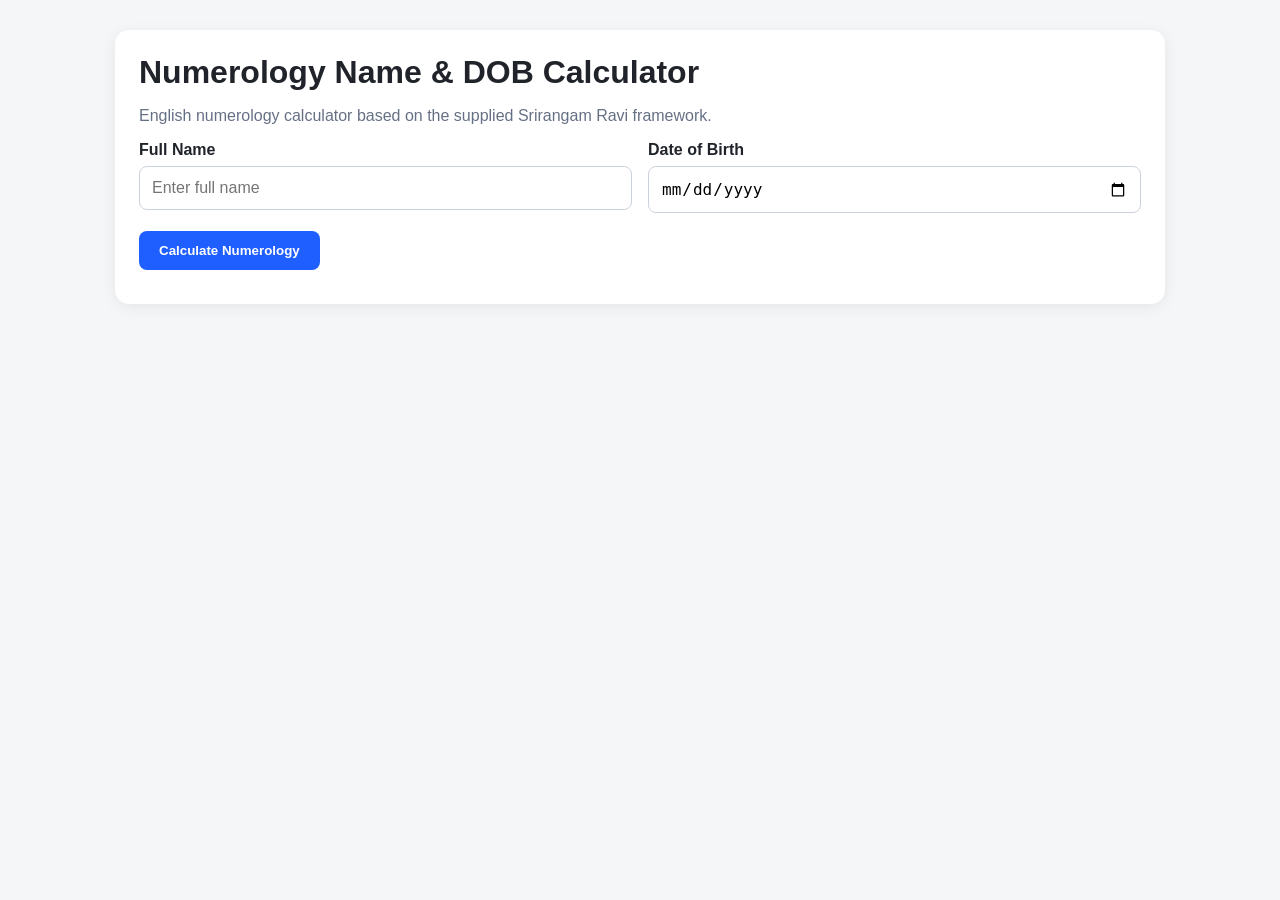
==== index.html @ 092dd21a "Add English numerology HTML calculator" ====
<!DOCTYPE html>
<html lang="en">
<head>
<meta charset="UTF-8"><meta name="viewport" content="width=device-width,initial-scale=1">
<title>Numerology Name & DOB Calculator</title>
<style>
body{font-family:Arial,sans-serif;background:#f4f6f8;margin:0;color:#20242a}.wrap{max-width:1050px;margin:30px auto;padding:0 18px}.card{background:white;border-radius:14px;padding:24px;margin-bottom:18px;box-shadow:0 3px 15px #00000012}h1{margin:0 0 8px}.sub{color:#667085}.grid{display:grid;grid-template-columns:1fr 1fr;gap:16px}@media(max-width:700px){.grid{grid-template-columns:1fr}}label{font-weight:600;display:block;margin-bottom:7px}input{width:100%;box-sizing:border-box;padding:12px;border:1px solid #ccd2da;border-radius:8px;font-size:16px}button{margin-top:18px;padding:12px 20px;border:0;border-radius:8px;background:#1f5eff;color:#fff;font-weight:700;cursor:pointer}.results{display:grid;grid-template-columns:repeat(3,1fr);gap:12px}@media(max-width:700px){.results{grid-template-columns:1fr}}.metric{background:#f7f9fc;border-radius:10px;padding:16px}.metric b{font-size:28px;display:block;margin-top:5px}.planet{font-size:20px;font-weight:700}.quality{line-height:1.5}.status{font-weight:700}.favorable{color:#16803c}.challenging{color:#b42318}.note{font-size:13px;color:#667085;line-height:1.5}table{width:100%;border-collapse:collapse}th,td{padding:9px;border-bottom:1px solid #e5e7eb;text-align:left}th{background:#f7f9fc}.hidden{display:none}.error{color:#b42318;margin-top:10px}
</style></head>
<body><div class="wrap">
<div class="card"><h1>Numerology Name & DOB Calculator</h1><p class="sub">English numerology calculator based on the supplied Srirangam Ravi framework.</p><div class="grid"><div><label>Full Name</label><input id="name" placeholder="Enter full name"></div><div><label>Date of Birth</label><input id="dob" type="date"></div></div><button onclick="calculate()">Calculate Numerology</button><div id="error" class="error"></div></div>
<div id="output" class="hidden">
<div class="card"><h2>Core Results</h2><div class="results"><div class="metric">Birth Number<b id="birth"></b></div><div class="metric">Destiny Number<b id="destiny"></b></div><div class="metric">Starting Initial<b id="initial"></b></div></div></div>
<div class="card"><h2>Number Interpretation</h2><div class="results"><div class="metric"><div class="planet" id="birthPlanet"></div><div class="quality" id="birthQuality"></div></div><div class="metric"><div class="planet" id="destinyPlanet"></div><div class="quality" id="destinyQuality"></div></div><div class="metric"><strong>Relationship</strong><p id="relationship"></p></div></div></div>
<div class="card"><h2>Compatibility</h2><p id="compatText"></p><table><thead><tr><th>Birth Number</th><th>Destiny Number</th><th>Framework Result</th></tr></thead><tbody><tr><td id="b2"></td><td id="d2"></td><td id="compat" class="status"></td></tr></tbody></table></div>
<div class="card"><h2>Name Numerology</h2><p id="nameDisplay"></p><p><strong>Starting initial:</strong> <span id="initial2"></span></p><p class="note">The supplied narration states that initials and name letters have numerical values, but it does not provide an alphabet-to-number conversion table. Therefore this version does not invent a Chaldean or Pythagorean mapping.</p></div>
<div class="card"><p class="note"><strong>Important:</strong> This calculator reproduces the supplied numerology framework for informational/entertainment use. Numerology is not scientifically validated and should not be treated as a reliable predictor of future events.</p></div>
</div></div>
<script>
const info={1:['Sun','Soul, identity, creation and leadership'],2:['Moon','Mind, emotions, sensitivity and changeability'],3:['Jupiter','Knowledge, education and wisdom'],4:['Rahu','Energy, activity and unconventional force'],5:['Mercury','Intelligence, communication, adaptability and wit'],6:['Venus','Love, beauty, creativity and attraction'],7:['Ketu','Spirituality, introspection, detachment and wisdom'],8:['Saturn','Service, discipline, patience and endurance'],9:['Mars','Action, courage, drive and combativeness']};
const favorable={1:[2,3,4,5],2:[1,3,7],3:[1,2,7,9],4:[1,5,6,8],5:[1,4,6,8,9],6:[4,5,7,8],7:[1,2,5,6,8],8:[1,4,5,6,7],9:[1,2,3,7]};
const challenging={1:[6,7,8,9],2:[4,5,6,8],3:[4,5,6,8],4:[2,3,7,9],5:[2,3,7],6:[1,9],7:[3,4,9],8:[2,3,9],9:[4,5,6,8]};
function reduce(n){while(n>9)n=String(n).split('').reduce((a,b)=>a+Number(b),0);return n}
function calculate(){const name=document.getElementById('name').value.trim(), ds=document.getElementById('dob').value, err=document.getElementById('error');err.textContent='';if(!name||!ds){err.textContent='Please enter your full name and date of birth.';return}const d=new Date(ds+'T00:00:00');const day=d.getDate(),month=d.getMonth()+1,year=d.getFullYear();const birth=reduce(day), yearSum=String(year).split('').reduce((a,b)=>a+Number(b),0), destiny=reduce(birth+month+yearSum), initial=name.charAt(0).toUpperCase();document.getElementById('birth').textContent=birth;document.getElementById('destiny').textContent=destiny;document.getElementById('initial').textContent=initial;document.getElementById('initial2').textContent=initial;document.getElementById('nameDisplay').textContent=name;document.getElementById('birthPlanet').textContent='Birth '+birth+' — '+info[birth][0];document.getElementById('birthQuality').textContent=info[birth][1];document.getElementById('destinyPlanet').textContent='Destiny '+destiny+' — '+info[destiny][0];document.getElementById('destinyQuality').textContent=info[destiny][1];document.getElementById('b2').textContent=birth;document.getElementById('d2').textContent=destiny;let rel='Birth and Destiny numbers are the same: the framework describes this as greater harmony/unity.';if(birth!==destiny)rel='Birth and Destiny numbers differ: the framework describes this as a possible divergence or distraction.';document.getElementById('relationship').textContent=rel;let c='Not specified';if(favorable[birth]?.includes(destiny))c='Favorable';if(challenging[birth]?.includes(destiny))c='Challenging';if(birth===destiny)c='Same number';const el=document.getElementById('compat');el.textContent=c;el.className='status '+(c==='Favorable'?'favorable':c==='Challenging'?'challenging':'');document.getElementById('compatText').textContent='Compatibility is interpreted directionally using the relationships described in the supplied narration.';document.getElementById('output').classList.remove('hidden')}
</script></body></html>
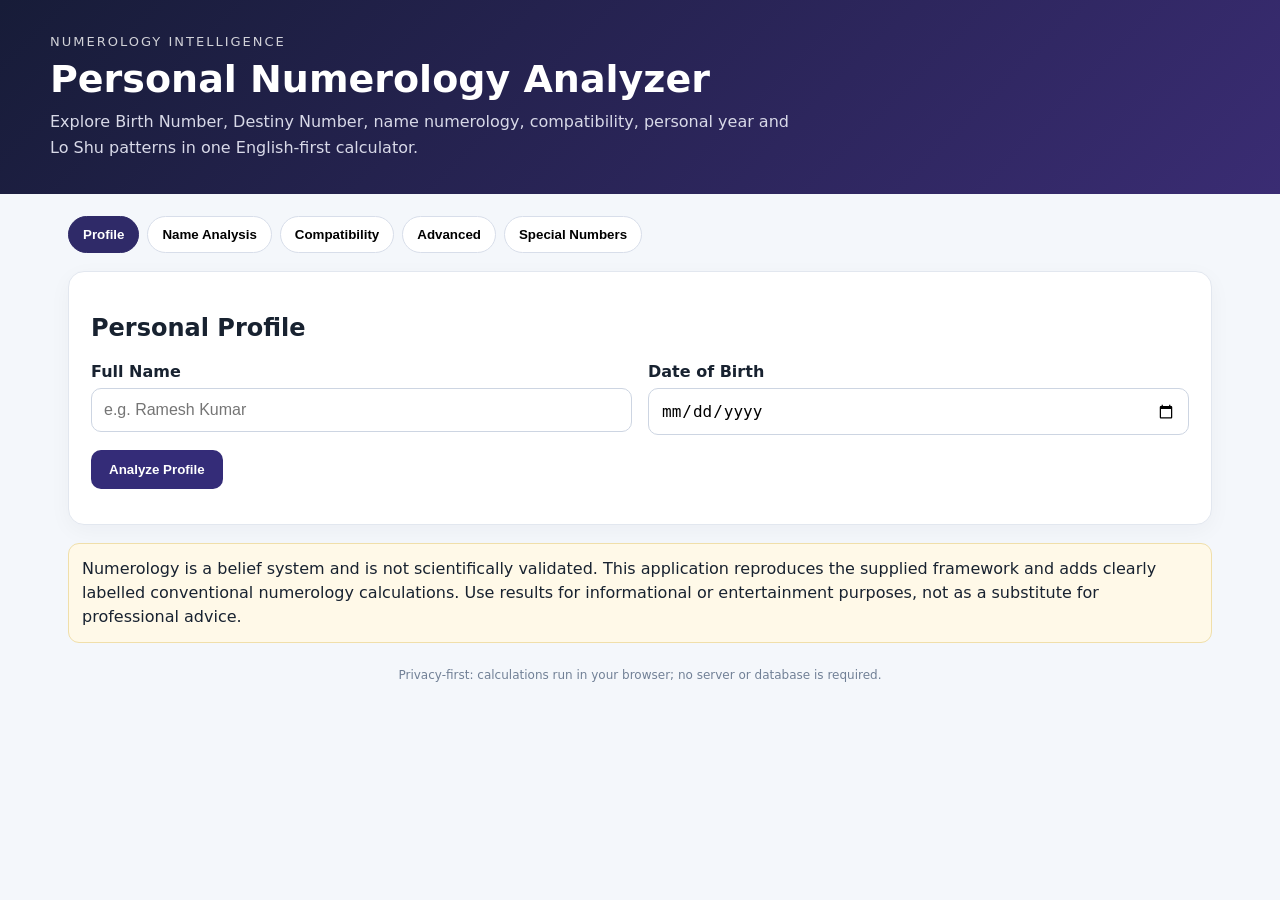
==== commit 729c2f8d: "Upgrade main numerology web app" ====
--- a/index.html
+++ b/index.html
@@ -1,24 +1 @@
-<!DOCTYPE html>
-<html lang="en">
-<head>
-<meta charset="UTF-8"><meta name="viewport" content="width=device-width,initial-scale=1">
-<title>Numerology Name & DOB Calculator</title>
-<style>
-body{font-family:Arial,sans-serif;background:#f4f6f8;margin:0;color:#20242a}.wrap{max-width:1050px;margin:30px auto;padding:0 18px}.card{background:white;border-radius:14px;padding:24px;margin-bottom:18px;box-shadow:0 3px 15px #00000012}h1{margin:0 0 8px}.sub{color:#667085}.grid{display:grid;grid-template-columns:1fr 1fr;gap:16px}@media(max-width:700px){.grid{grid-template-columns:1fr}}label{font-weight:600;display:block;margin-bottom:7px}input{width:100%;box-sizing:border-box;padding:12px;border:1px solid #ccd2da;border-radius:8px;font-size:16px}button{margin-top:18px;padding:12px 20px;border:0;border-radius:8px;background:#1f5eff;color:#fff;font-weight:700;cursor:pointer}.results{display:grid;grid-template-columns:repeat(3,1fr);gap:12px}@media(max-width:700px){.results{grid-template-columns:1fr}}.metric{background:#f7f9fc;border-radius:10px;padding:16px}.metric b{font-size:28px;display:block;margin-top:5px}.planet{font-size:20px;font-weight:700}.quality{line-height:1.5}.status{font-weight:700}.favorable{color:#16803c}.challenging{color:#b42318}.note{font-size:13px;color:#667085;line-height:1.5}table{width:100%;border-collapse:collapse}th,td{padding:9px;border-bottom:1px solid #e5e7eb;text-align:left}th{background:#f7f9fc}.hidden{display:none}.error{color:#b42318;margin-top:10px}
-</style></head>
-<body><div class="wrap">
-<div class="card"><h1>Numerology Name & DOB Calculator</h1><p class="sub">English numerology calculator based on the supplied Srirangam Ravi framework.</p><div class="grid"><div><label>Full Name</label><input id="name" placeholder="Enter full name"></div><div><label>Date of Birth</label><input id="dob" type="date"></div></div><button onclick="calculate()">Calculate Numerology</button><div id="error" class="error"></div></div>
-<div id="output" class="hidden">
-<div class="card"><h2>Core Results</h2><div class="results"><div class="metric">Birth Number<b id="birth"></b></div><div class="metric">Destiny Number<b id="destiny"></b></div><div class="metric">Starting Initial<b id="initial"></b></div></div></div>
-<div class="card"><h2>Number Interpretation</h2><div class="results"><div class="metric"><div class="planet" id="birthPlanet"></div><div class="quality" id="birthQuality"></div></div><div class="metric"><div class="planet" id="destinyPlanet"></div><div class="quality" id="destinyQuality"></div></div><div class="metric"><strong>Relationship</strong><p id="relationship"></p></div></div></div>
-<div class="card"><h2>Compatibility</h2><p id="compatText"></p><table><thead><tr><th>Birth Number</th><th>Destiny Number</th><th>Framework Result</th></tr></thead><tbody><tr><td id="b2"></td><td id="d2"></td><td id="compat" class="status"></td></tr></tbody></table></div>
-<div class="card"><h2>Name Numerology</h2><p id="nameDisplay"></p><p><strong>Starting initial:</strong> <span id="initial2"></span></p><p class="note">The supplied narration states that initials and name letters have numerical values, but it does not provide an alphabet-to-number conversion table. Therefore this version does not invent a Chaldean or Pythagorean mapping.</p></div>
-<div class="card"><p class="note"><strong>Important:</strong> This calculator reproduces the supplied numerology framework for informational/entertainment use. Numerology is not scientifically validated and should not be treated as a reliable predictor of future events.</p></div>
-</div></div>
-<script>
-const info={1:['Sun','Soul, identity, creation and leadership'],2:['Moon','Mind, emotions, sensitivity and changeability'],3:['Jupiter','Knowledge, education and wisdom'],4:['Rahu','Energy, activity and unconventional force'],5:['Mercury','Intelligence, communication, adaptability and wit'],6:['Venus','Love, beauty, creativity and attraction'],7:['Ketu','Spirituality, introspection, detachment and wisdom'],8:['Saturn','Service, discipline, patience and endurance'],9:['Mars','Action, courage, drive and combativeness']};
-const favorable={1:[2,3,4,5],2:[1,3,7],3:[1,2,7,9],4:[1,5,6,8],5:[1,4,6,8,9],6:[4,5,7,8],7:[1,2,5,6,8],8:[1,4,5,6,7],9:[1,2,3,7]};
-const challenging={1:[6,7,8,9],2:[4,5,6,8],3:[4,5,6,8],4:[2,3,7,9],5:[2,3,7],6:[1,9],7:[3,4,9],8:[2,3,9],9:[4,5,6,8]};
-function reduce(n){while(n>9)n=String(n).split('').reduce((a,b)=>a+Number(b),0);return n}
-function calculate(){const name=document.getElementById('name').value.trim(), ds=document.getElementById('dob').value, err=document.getElementById('error');err.textContent='';if(!name||!ds){err.textContent='Please enter your full name and date of birth.';return}const d=new Date(ds+'T00:00:00');const day=d.getDate(),month=d.getMonth()+1,year=d.getFullYear();const birth=reduce(day), yearSum=String(year).split('').reduce((a,b)=>a+Number(b),0), destiny=reduce(birth+month+yearSum), initial=name.charAt(0).toUpperCase();document.getElementById('birth').textContent=birth;document.getElementById('destiny').textContent=destiny;document.getElementById('initial').textContent=initial;document.getElementById('initial2').textContent=initial;document.getElementById('nameDisplay').textContent=name;document.getElementById('birthPlanet').textContent='Birth '+birth+' — '+info[birth][0];document.getElementById('birthQuality').textContent=info[birth][1];document.getElementById('destinyPlanet').textContent='Destiny '+destiny+' — '+info[destiny][0];document.getElementById('destinyQuality').textContent=info[destiny][1];document.getElementById('b2').textContent=birth;document.getElementById('d2').textContent=destiny;let rel='Birth and Destiny numbers are the same: the framework describes this as greater harmony/unity.';if(birth!==destiny)rel='Birth and Destiny numbers differ: the framework describes this as a possible divergence or distraction.';document.getElementById('relationship').textContent=rel;let c='Not specified';if(favorable[birth]?.includes(destiny))c='Favorable';if(challenging[birth]?.includes(destiny))c='Challenging';if(birth===destiny)c='Same number';const el=document.getElementById('compat');el.textContent=c;el.className='status '+(c==='Favorable'?'favorable':c==='Challenging'?'challenging':'');document.getElementById('compatText').textContent='Compatibility is interpreted directionally using the relationships described in the supplied narration.';document.getElementById('output').classList.remove('hidden')}
-</script></body></html>
+<!doctype html><html lang="en"><head><meta charset="utf-8"><meta name="viewport" content="width=device-width,initial-scale=1"><meta name="description" content="Numerology profile, name analysis, compatibility and Lo Shu calculator"><title>Numerology Intelligence</title><link rel="stylesheet" href="styles.css"></head><body><header><div class="inner"><div class="brand">Numerology Intelligence</div><div class="hero"><div><h1>Personal Numerology Analyzer</h1><p>Explore Birth Number, Destiny Number, name numerology, compatibility, personal year and Lo Shu patterns in one English-first calculator.</p></div></div></div></header><main class="wrap"><nav class="tabs"><button class="tab active" data-tab="profile">Profile</button><button class="tab" data-tab="name">Name Analysis</button><button class="tab" data-tab="compat">Compatibility</button><button class="tab" data-tab="advanced">Advanced</button><button class="tab" data-tab="special">Special Numbers</button></nav><section id="profile" class="panel active"><div class="card"><h2>Personal Profile</h2><div class="grid"><div><label>Full Name</label><input id="name" placeholder="e.g. Ramesh Kumar"></div><div><label>Date of Birth</label><input id="dob" type="date"></div></div><button class="primary" id="calculate">Analyze Profile</button><p id="err" class="small"></p></div><div id="profileOut" class="hidden"><div class="card"><div class="grid3" id="core"></div></div><div class="card"><div class="resultTitle"><h2>Core Interpretation</h2><span class="pill" id="initial"></span></div><div class="grid3"><div class="metric"><b id="birthPlanet"></b><p id="birthMeaning"></p></div><div class="metric"><b id="destPlanet"></b><p id="destMeaning"></p></div><div class="metric"><b>Name Alignment</b><p id="alignment"></p></div></div></div><div class="card"><h2>Calculation Working</h2><div id="working" class="small"></div></div></div></section><section id="name" class="panel"><div class="card"><h2>Name Analysis</h2><p class="muted">Compare Chaldean and Pythagorean mappings. These are additional conventional systems, separate from the supplied source framework.</p><div class="grid"><div class="metric"><h3>Chaldean</h3><div class="num" id="chNum">—</div><p id="chWork" class="small"></p></div><div class="metric"><h3>Pythagorean</h3><div class="num" id="pyNum">—</div><p id="pyWork" class="small"></p></div></div></div><div class="card"><h2>Name Components</h2><div class="grid3"><div class="metric"><b id="soul">—</b><p>Soul / vowel number</p></div><div class="metric"><b id="personality">—</b><p>Personality / consonant number</p></div><div class="metric"><b id="maturity">—</b><p>Maturity number</p></div></div></div><div class="card"><h2>Name Spelling Explorer</h2><p class="small">Explore simple spelling variants and rank them against a chosen target. This is a suggestion tool, not a claim that spelling changes life outcomes.</p><div class="grid"><div><label>Target number</label><select id="target"><option>1</option><option>2</option><option>3</option><option>4</option><option>5</option><option selected>6</option><option>7</option><option>8</option><option>9</option></select></div><div><label>&nbsp;</label><button class="secondary" id="variants">Explore Variants</button></div></div><div class="tablewrap"><table><thead><tr><th>Candidate</th><th>Chaldean</th><th>Match</th></tr></thead><tbody id="variantRows"></tbody></table></div></div></section><section id="compat" class="panel"><div class="card"><h2>Two-Person Compatibility</h2><div class="grid"><div><label>Person A — DOB</label><input id="dobA" type="date"><label>Person A — Name</label><input id="nameA" placeholder="Name"></div><div><label>Person B — DOB</label><input id="dobB" type="date"><label>Person B — Name</label><input id="nameB" placeholder="Name"></div></div><button class="primary" id="compare">Compare</button></div><div id="compatOut" class="card hidden"><div class="grid3" id="compatCards"></div></div></section><section id="advanced" class="panel"><div class="card"><h2>Personal Cycles</h2><div class="grid3"><div class="metric"><b id="pyYear">—</b><p>Personal Year — current year</p></div><div class="metric"><b id="pinnacle">—</b><p>Starter cycle indicator</p></div><div class="metric"><b id="challenge">—</b><p>Basic challenge indicator</p></div></div></div><div class="card"><h2>Lo Shu Grid</h2><p class="small">Counts digits in the date of birth. Zero is ignored.</p><div class="loshu" id="loshu"></div><p id="gridSummary" class="small"></p></div></section><section id="special" class="panel"><div class="card"><h2>Special Number Analyzer</h2><p class="muted">Analyze a mobile, vehicle or house number using digit reduction.</p><div class="grid"><div><label>Number</label><input id="specialNumber" inputmode="numeric" placeholder="Enter digits"></div><div><label>Type</label><select id="specialType"><option>Mobile Number</option><option>Vehicle Number</option><option>House Number</option><option>Other</option></select></div></div><button class="primary" id="specialCalc">Analyze Number</button><div id="specialOut" class="metric hidden"></div></div><div class="card"><h2>Number Guide</h2><div class="tablewrap"><table><thead><tr><th>Number</th><th>Planet</th><th>Keywords</th></tr></thead><tbody id="guide"></tbody></table></div></div></section><div class="notice">Numerology is a belief system and is not scientifically validated. This application reproduces the supplied framework and adds clearly labelled conventional numerology calculations. Use results for informational or entertainment purposes, not as a substitute for professional advice.</div><div class="footer">Privacy-first: calculations run in your browser; no server or database is required.</div></main><script src="app.js"></script><script>const $=id=>document.getElementById(id),set=(id,v)=>$(id).textContent=v;document.querySelectorAll('.tab').forEach(b=>b.onclick=()=>{document.querySelectorAll('.tab').forEach(x=>x.classList.toggle('active',x===b));document.querySelectorAll('.panel').forEach(p=>p.classList.toggle('active',p.id===b.dataset.tab))});function render(r){$('core').innerHTML=[['Birth Number',r.birth],['Destiny Number',r.destiny],['Name — Chaldean',r.fullC.reduced],['Name — Pythagorean',r.fullP.reduced],['Personal Year',r.personalYear],['Starting Initial',r.initial]].map(x=>`<div class="metric"><span class="muted">${x[0]}</span><div class="num">${x[1]}</div></div>`).join('');set('initial','Initial: '+r.initial);set('birthPlanet','Birth '+r.birth+' — '+N.PLANETS[r.birth][0]);set('birthMeaning',N.PLANETS[r.birth][1]);set('destPlanet','Destiny '+r.destiny+' — '+N.PLANETS[r.destiny][0]);set('destMeaning',N.PLANETS[r.destiny][1]);const c=N.compat(r.birth,r.destiny);set('alignment',c[0]+'. '+c[1]);set('chNum',r.fullC.reduced);set('pyNum',r.fullP.reduced);set('soul',r.soulC.reduced);set('personality',r.persC.reduced);set('maturity',r.mat);set('chWork',N.letterBreakdown($('name').value,N.CHALDEAN)+' = '+r.fullC.total+' → '+r.fullC.reduced);set('pyWork',N.letterBreakdown($('name').value,N.PYTH)+' = '+r.fullP.total+' → '+r.fullP.reduced);set('working',`Day ${r.day} → ${r.birth}; year digit sum ${r.ys}; Destiny = ${r.birth} + ${r.month} + ${r.ys} → ${r.destiny}.`);set('pyYear',r.personalYear);set('pinnacle',N.reduce(r.day+r.month));set('challenge',N.reduce(Math.abs(r.day-r.month)));const counts=N.loShu($('dob').value);$('loshu').innerHTML=[4,9,2,3,5,7,8,1,6].map(n=>`<div class="${counts[n]?'present':'missing'}"><span>${n}</span><b>${counts[n]||0}</b></div>`).join('');const present=Object.keys(counts).filter(n=>counts[n]),missing=Object.keys(counts).filter(n=>!counts[n]);set('gridSummary',`Present: ${present.join(', ')}. Missing: ${missing.join(', ')}. Repeated: ${present.filter(n=>counts[n]>1).join(', ')||'none'}.`);$('profileOut').classList.remove('hidden')}$('calculate').onclick=()=>{const n=$('name').value.trim(),d=$('dob').value;if(!n||!d){set('err','Please enter your name and date of birth.');return}set('err','');render(N.calc(d,n))};$('variants').onclick=()=>{if(!$('name').value.trim())return;const rows=N.nameVariants($('name').value,+$('target').value).slice(0,12);$('variantRows').innerHTML=rows.map(x=>`<tr><td>${N.esc(x.name)}</td><td>${x.num}</td><td>${Math.max(0,Math.min(100,Math.round(x.score)))} / 100</td></tr>`).join('')};$('compare').onclick=()=>{const a=$('dobA').value,b=$('dobB').value,na=$('nameA').value.trim(),nb=$('nameB').value.trim();if(!a||!b||!na||!nb)return;const A=N.calc(a,na),B=N.calc(b,nb),pairs=[['Birth ↔ Birth',A.birth,B.birth],['Destiny ↔ Destiny',A.destiny,B.destiny],['Birth A ↔ Destiny B',A.birth,B.destiny],['Destiny A ↔ Birth B',A.destiny,B.birth],['Name ↔ Name',A.fullC.reduced,B.fullC.reduced]];$('compatCards').innerHTML=pairs.map(p=>{const c=N.compat(p[1],p[2]);return `<div class="metric"><b>${p[0]}</b><p>${p[1]} ↔ ${p[2]}</p><strong class="${c[0]==='Favorable'?'favorable':c[0]==='Challenging'?'challenging':'neutral'}">${c[0]}</strong><p class="small">${c[1]}</p></div>`}).join('');$('compatOut').classList.remove('hidden')};$('specialCalc').onclick=()=>{const raw=$('specialNumber').value.replace(/\D/g,'');if(!raw)return;const sum=raw.split('').reduce((a,b)=>a+ +b,0),n=N.reduce(sum);$('specialOut').innerHTML=`<h3>${$('specialType').value}: ${N.esc(raw)}</h3><div class="num">${n}</div><p><b>${N.PLANETS[n][0]}</b> — ${N.MEAN[n]}</p><p class="small">Digit sum: ${sum} → ${n}</p>`;$('specialOut').classList.remove('hidden')};$('guide').innerHTML=Object.keys(N.PLANETS).map(n=>`<tr><td>${n}</td><td>${N.PLANETS[n][0]}</td><td>${N.MEAN[n]}</td></tr>`).join('');</script></body></html>
--- a/styles.css
+++ b/styles.css
@@ -0,0 +1 @@
+*{box-sizing:border-box}body{margin:0;font-family:Inter,system-ui,-apple-system,Segoe UI,Roboto,Arial,sans-serif;background:#f4f7fb;color:#182230}header{background:linear-gradient(135deg,#171c38,#3a2c73);color:white;padding:34px 18px}header .inner,.wrap{max-width:1180px;margin:auto}.brand{font-size:13px;letter-spacing:2px;text-transform:uppercase;opacity:.8}.hero{display:flex;justify-content:space-between;gap:20px;align-items:end}.hero h1{font-size:38px;margin:8px 0}.hero p{max-width:760px;color:#d8d9e8;margin:0;line-height:1.6}.wrap{padding:22px 18px 50px}.tabs{display:flex;gap:8px;flex-wrap:wrap;margin-bottom:18px}.tab{border:1px solid #d8deea;background:white;padding:10px 14px;border-radius:999px;cursor:pointer;font-weight:700}.tab.active{background:#2f2a68;color:white;border-color:#2f2a68}.panel{display:none}.panel.active{display:block}.card{background:white;border:1px solid #e2e7ef;border-radius:16px;padding:22px;margin-bottom:18px;box-shadow:0 6px 22px #17213a0a}.grid{display:grid;grid-template-columns:repeat(2,minmax(0,1fr));gap:16px}.grid3{display:grid;grid-template-columns:repeat(3,minmax(0,1fr));gap:14px}.metric{padding:16px;border:1px solid #e4e8ef;border-radius:13px;background:#fafbfd}.metric .num{font-size:34px;font-weight:800}.muted{color:#687386}.small{font-size:13px;line-height:1.5;color:#687386}label{display:block;font-weight:700;margin-bottom:7px}input,select{width:100%;padding:12px;border:1px solid #cdd5e2;border-radius:10px;font-size:16px;background:white}button.primary{background:#342c78;color:white;border:0;padding:12px 18px;border-radius:10px;font-weight:800;cursor:pointer;margin-top:15px}button.secondary{background:white;color:#342c78;border:1px solid #c9cde0;padding:10px 14px;border-radius:10px;font-weight:700;cursor:pointer}.resultTitle{display:flex;justify-content:space-between;align-items:center;gap:12px}.pill{display:inline-block;padding:5px 9px;border-radius:999px;background:#eef0ff;color:#373078;font-size:12px;font-weight:800}.favorable{color:#157347}.challenging{color:#b42318}.neutral{color:#6b5e00}.bars{display:grid;gap:9px}.bar{display:grid;grid-template-columns:70px 1fr 30px;gap:8px;align-items:center}.track{height:9px;background:#e9edf4;border-radius:10px;overflow:hidden}.fill{height:100%;background:#4a3f9c}.tablewrap{overflow:auto}table{width:100%;border-collapse:collapse;min-width:560px}th,td{padding:11px;border-bottom:1px solid #e7ebf1;text-align:left}th{background:#f7f8fb}.loshu{display:grid;grid-template-columns:repeat(3,80px);gap:5px}.loshu div{height:70px;border:1px solid #d9deea;border-radius:10px;display:flex;flex-direction:column;align-items:center;justify-content:center}.loshu b{font-size:22px}.missing{border-color:#f1c7c7!important;background:#fff7f7!important}.present{background:#f5f3ff}.notice{background:#fff9e8;border:1px solid #f0dfaa;padding:13px;border-radius:11px;line-height:1.5}.footer{font-size:12px;color:#718096;text-align:center;margin-top:25px}.hidden{display:none!important}@media(max-width:760px){.grid,.grid3{grid-template-columns:1fr}.hero h1{font-size:30px}.loshu{grid-template-columns:repeat(3,1fr)}.loshu div{height:64px}}
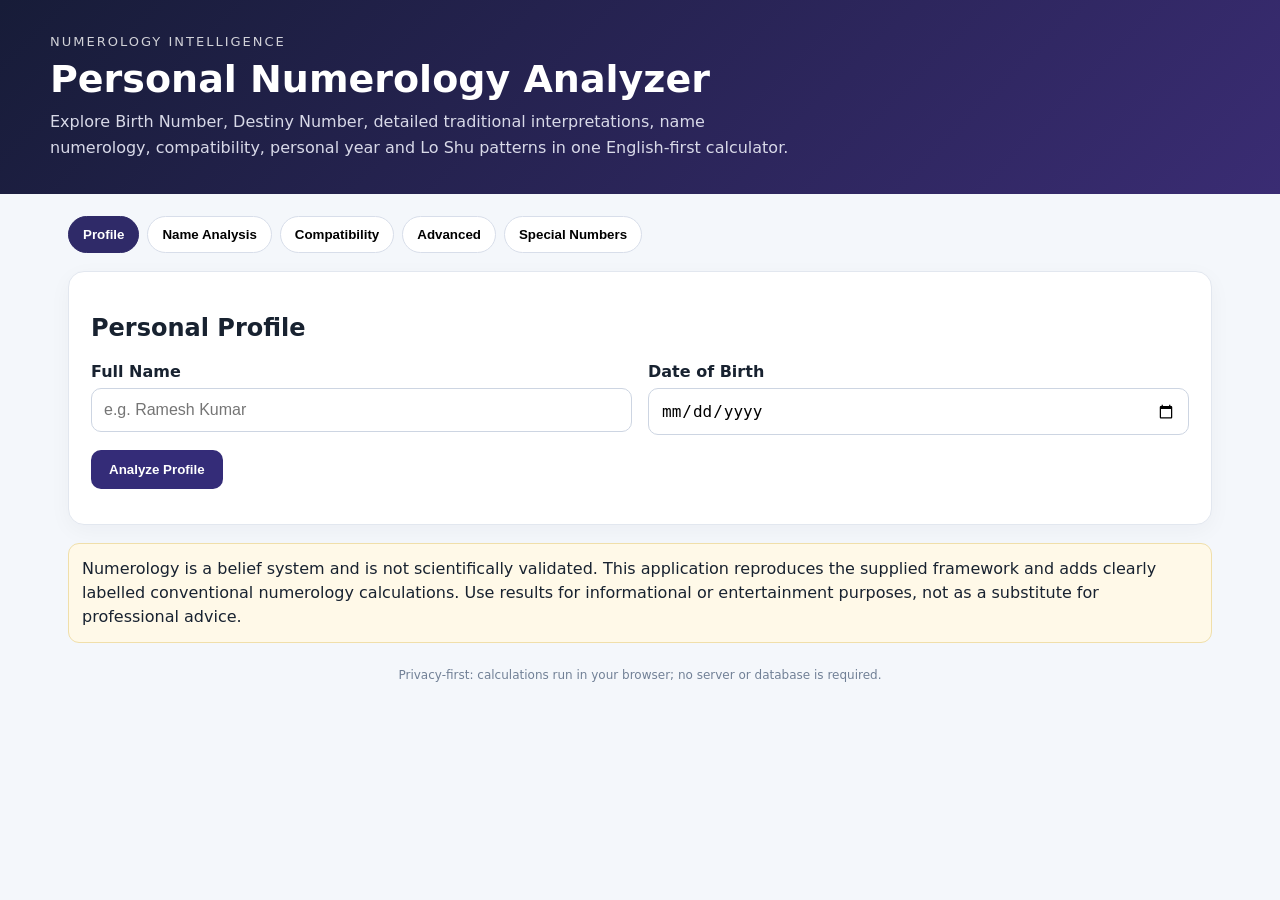
==== commit c33e1cf5: "Add detailed interpretation to profile" ====
--- a/index.html
+++ b/index.html
@@ -1 +1 @@
-<!doctype html><html lang="en"><head><meta charset="utf-8"><meta name="viewport" content="width=device-width,initial-scale=1"><meta name="description" content="Numerology profile, name analysis, compatibility and Lo Shu calculator"><title>Numerology Intelligence</title><link rel="stylesheet" href="styles.css"></head><body><header><div class="inner"><div class="brand">Numerology Intelligence</div><div class="hero"><div><h1>Personal Numerology Analyzer</h1><p>Explore Birth Number, Destiny Number, name numerology, compatibility, personal year and Lo Shu patterns in one English-first calculator.</p></div></div></div></header><main class="wrap"><nav class="tabs"><button class="tab active" data-tab="profile">Profile</button><button class="tab" data-tab="name">Name Analysis</button><button class="tab" data-tab="compat">Compatibility</button><button class="tab" data-tab="advanced">Advanced</button><button class="tab" data-tab="special">Special Numbers</button></nav><section id="profile" class="panel active"><div class="card"><h2>Personal Profile</h2><div class="grid"><div><label>Full Name</label><input id="name" placeholder="e.g. Ramesh Kumar"></div><div><label>Date of Birth</label><input id="dob" type="date"></div></div><button class="primary" id="calculate">Analyze Profile</button><p id="err" class="small"></p></div><div id="profileOut" class="hidden"><div class="card"><div class="grid3" id="core"></div></div><div class="card"><div class="resultTitle"><h2>Core Interpretation</h2><span class="pill" id="initial"></span></div><div class="grid3"><div class="metric"><b id="birthPlanet"></b><p id="birthMeaning"></p></div><div class="metric"><b id="destPlanet"></b><p id="destMeaning"></p></div><div class="metric"><b>Name Alignment</b><p id="alignment"></p></div></div></div><div class="card"><h2>Calculation Working</h2><div id="working" class="small"></div></div></div></section><section id="name" class="panel"><div class="card"><h2>Name Analysis</h2><p class="muted">Compare Chaldean and Pythagorean mappings. These are additional conventional systems, separate from the supplied source framework.</p><div class="grid"><div class="metric"><h3>Chaldean</h3><div class="num" id="chNum">—</div><p id="chWork" class="small"></p></div><div class="metric"><h3>Pythagorean</h3><div class="num" id="pyNum">—</div><p id="pyWork" class="small"></p></div></div></div><div class="card"><h2>Name Components</h2><div class="grid3"><div class="metric"><b id="soul">—</b><p>Soul / vowel number</p></div><div class="metric"><b id="personality">—</b><p>Personality / consonant number</p></div><div class="metric"><b id="maturity">—</b><p>Maturity number</p></div></div></div><div class="card"><h2>Name Spelling Explorer</h2><p class="small">Explore simple spelling variants and rank them against a chosen target. This is a suggestion tool, not a claim that spelling changes life outcomes.</p><div class="grid"><div><label>Target number</label><select id="target"><option>1</option><option>2</option><option>3</option><option>4</option><option>5</option><option selected>6</option><option>7</option><option>8</option><option>9</option></select></div><div><label>&nbsp;</label><button class="secondary" id="variants">Explore Variants</button></div></div><div class="tablewrap"><table><thead><tr><th>Candidate</th><th>Chaldean</th><th>Match</th></tr></thead><tbody id="variantRows"></tbody></table></div></div></section><section id="compat" class="panel"><div class="card"><h2>Two-Person Compatibility</h2><div class="grid"><div><label>Person A — DOB</label><input id="dobA" type="date"><label>Person A — Name</label><input id="nameA" placeholder="Name"></div><div><label>Person B — DOB</label><input id="dobB" type="date"><label>Person B — Name</label><input id="nameB" placeholder="Name"></div></div><button class="primary" id="compare">Compare</button></div><div id="compatOut" class="card hidden"><div class="grid3" id="compatCards"></div></div></section><section id="advanced" class="panel"><div class="card"><h2>Personal Cycles</h2><div class="grid3"><div class="metric"><b id="pyYear">—</b><p>Personal Year — current year</p></div><div class="metric"><b id="pinnacle">—</b><p>Starter cycle indicator</p></div><div class="metric"><b id="challenge">—</b><p>Basic challenge indicator</p></div></div></div><div class="card"><h2>Lo Shu Grid</h2><p class="small">Counts digits in the date of birth. Zero is ignored.</p><div class="loshu" id="loshu"></div><p id="gridSummary" class="small"></p></div></section><section id="special" class="panel"><div class="card"><h2>Special Number Analyzer</h2><p class="muted">Analyze a mobile, vehicle or house number using digit reduction.</p><div class="grid"><div><label>Number</label><input id="specialNumber" inputmode="numeric" placeholder="Enter digits"></div><div><label>Type</label><select id="specialType"><option>Mobile Number</option><option>Vehicle Number</option><option>House Number</option><option>Other</option></select></div></div><button class="primary" id="specialCalc">Analyze Number</button><div id="specialOut" class="metric hidden"></div></div><div class="card"><h2>Number Guide</h2><div class="tablewrap"><table><thead><tr><th>Number</th><th>Planet</th><th>Keywords</th></tr></thead><tbody id="guide"></tbody></table></div></div></section><div class="notice">Numerology is a belief system and is not scientifically validated. This application reproduces the supplied framework and adds clearly labelled conventional numerology calculations. Use results for informational or entertainment purposes, not as a substitute for professional advice.</div><div class="footer">Privacy-first: calculations run in your browser; no server or database is required.</div></main><script src="app.js"></script><script>const $=id=>document.getElementById(id),set=(id,v)=>$(id).textContent=v;document.querySelectorAll('.tab').forEach(b=>b.onclick=()=>{document.querySelectorAll('.tab').forEach(x=>x.classList.toggle('active',x===b));document.querySelectorAll('.panel').forEach(p=>p.classList.toggle('active',p.id===b.dataset.tab))});function render(r){$('core').innerHTML=[['Birth Number',r.birth],['Destiny Number',r.destiny],['Name — Chaldean',r.fullC.reduced],['Name — Pythagorean',r.fullP.reduced],['Personal Year',r.personalYear],['Starting Initial',r.initial]].map(x=>`<div class="metric"><span class="muted">${x[0]}</span><div class="num">${x[1]}</div></div>`).join('');set('initial','Initial: '+r.initial);set('birthPlanet','Birth '+r.birth+' — '+N.PLANETS[r.birth][0]);set('birthMeaning',N.PLANETS[r.birth][1]);set('destPlanet','Destiny '+r.destiny+' — '+N.PLANETS[r.destiny][0]);set('destMeaning',N.PLANETS[r.destiny][1]);const c=N.compat(r.birth,r.destiny);set('alignment',c[0]+'. '+c[1]);set('chNum',r.fullC.reduced);set('pyNum',r.fullP.reduced);set('soul',r.soulC.reduced);set('personality',r.persC.reduced);set('maturity',r.mat);set('chWork',N.letterBreakdown($('name').value,N.CHALDEAN)+' = '+r.fullC.total+' → '+r.fullC.reduced);set('pyWork',N.letterBreakdown($('name').value,N.PYTH)+' = '+r.fullP.total+' → '+r.fullP.reduced);set('working',`Day ${r.day} → ${r.birth}; year digit sum ${r.ys}; Destiny = ${r.birth} + ${r.month} + ${r.ys} → ${r.destiny}.`);set('pyYear',r.personalYear);set('pinnacle',N.reduce(r.day+r.month));set('challenge',N.reduce(Math.abs(r.day-r.month)));const counts=N.loShu($('dob').value);$('loshu').innerHTML=[4,9,2,3,5,7,8,1,6].map(n=>`<div class="${counts[n]?'present':'missing'}"><span>${n}</span><b>${counts[n]||0}</b></div>`).join('');const present=Object.keys(counts).filter(n=>counts[n]),missing=Object.keys(counts).filter(n=>!counts[n]);set('gridSummary',`Present: ${present.join(', ')}. Missing: ${missing.join(', ')}. Repeated: ${present.filter(n=>counts[n]>1).join(', ')||'none'}.`);$('profileOut').classList.remove('hidden')}$('calculate').onclick=()=>{const n=$('name').value.trim(),d=$('dob').value;if(!n||!d){set('err','Please enter your name and date of birth.');return}set('err','');render(N.calc(d,n))};$('variants').onclick=()=>{if(!$('name').value.trim())return;const rows=N.nameVariants($('name').value,+$('target').value).slice(0,12);$('variantRows').innerHTML=rows.map(x=>`<tr><td>${N.esc(x.name)}</td><td>${x.num}</td><td>${Math.max(0,Math.min(100,Math.round(x.score)))} / 100</td></tr>`).join('')};$('compare').onclick=()=>{const a=$('dobA').value,b=$('dobB').value,na=$('nameA').value.trim(),nb=$('nameB').value.trim();if(!a||!b||!na||!nb)return;const A=N.calc(a,na),B=N.calc(b,nb),pairs=[['Birth ↔ Birth',A.birth,B.birth],['Destiny ↔ Destiny',A.destiny,B.destiny],['Birth A ↔ Destiny B',A.birth,B.destiny],['Destiny A ↔ Birth B',A.destiny,B.birth],['Name ↔ Name',A.fullC.reduced,B.fullC.reduced]];$('compatCards').innerHTML=pairs.map(p=>{const c=N.compat(p[1],p[2]);return `<div class="metric"><b>${p[0]}</b><p>${p[1]} ↔ ${p[2]}</p><strong class="${c[0]==='Favorable'?'favorable':c[0]==='Challenging'?'challenging':'neutral'}">${c[0]}</strong><p class="small">${c[1]}</p></div>`}).join('');$('compatOut').classList.remove('hidden')};$('specialCalc').onclick=()=>{const raw=$('specialNumber').value.replace(/\D/g,'');if(!raw)return;const sum=raw.split('').reduce((a,b)=>a+ +b,0),n=N.reduce(sum);$('specialOut').innerHTML=`<h3>${$('specialType').value}: ${N.esc(raw)}</h3><div class="num">${n}</div><p><b>${N.PLANETS[n][0]}</b> — ${N.MEAN[n]}</p><p class="small">Digit sum: ${sum} → ${n}</p>`;$('specialOut').classList.remove('hidden')};$('guide').innerHTML=Object.keys(N.PLANETS).map(n=>`<tr><td>${n}</td><td>${N.PLANETS[n][0]}</td><td>${N.MEAN[n]}</td></tr>`).join('');</script></body></html>+<!doctype html><html lang="en"><head><meta charset="utf-8"><meta name="viewport" content="width=device-width,initial-scale=1"><meta name="description" content="Numerology profile, detailed traditional interpretation, name analysis, compatibility and Lo Shu calculator"><title>Numerology Intelligence</title><link rel="stylesheet" href="styles.css"></head><body><header><div class="inner"><div class="brand">Numerology Intelligence</div><div class="hero"><div><h1>Personal Numerology Analyzer</h1><p>Explore Birth Number, Destiny Number, detailed traditional interpretations, name numerology, compatibility, personal year and Lo Shu patterns in one English-first calculator.</p></div></div></div></header><main class="wrap"><nav class="tabs"><button class="tab active" data-tab="profile">Profile</button><button class="tab" data-tab="name">Name Analysis</button><button class="tab" data-tab="compat">Compatibility</button><button class="tab" data-tab="advanced">Advanced</button><button class="tab" data-tab="special">Special Numbers</button></nav><section id="profile" class="panel active"><div class="card"><h2>Personal Profile</h2><div class="grid"><div><label>Full Name</label><input id="name" placeholder="e.g. Ramesh Kumar"></div><div><label>Date of Birth</label><input id="dob" type="date"></div></div><button class="primary" id="calculate">Analyze Profile</button><p id="err" class="small"></p></div><div id="profileOut" class="hidden"><div class="card"><div class="grid3" id="core"></div></div><div class="card"><div class="resultTitle"><h2>Core Interpretation</h2><span class="pill" id="initial"></span></div><div class="grid3"><div class="metric"><b id="birthPlanet"></b><p id="birthMeaning"></p></div><div class="metric"><b id="destPlanet"></b><p id="destMeaning"></p></div><div class="metric"><b>Birth ↔ Destiny</b><p id="alignment"></p></div></div></div><div class="card"><h2>Detailed Interpretation</h2><p class="muted">This section expands traditional number meanings instead of stopping at a keyword. It combines the supplied framework with commonly published Chaldean and Pythagorean numerology interpretations. These are belief-based interpretations, not scientifically validated personality or future predictions.</p><div id="detailSummary" class="notice"></div><div class="grid"><div class="metric"><h3 id="detailBirthTitle"></h3><p id="detailBirthCore"></p><p><b>Commonly associated strengths:</b> <span id="detailBirthStrengths"></span></p><p><b>Potential challenges:</b> <span id="detailBirthWatch"></span></p><p><b>Practical interpretation:</b> <span id="detailBirthPractical"></span></p></div><div class="metric"><h3 id="detailDestTitle"></h3><p id="detailDestCore"></p><p><b>Commonly associated strengths:</b> <span id="detailDestStrengths"></span></p><p><b>Potential challenges:</b> <span id="detailDestWatch"></span></p><p><b>Practical interpretation:</b> <span id="detailDestPractical"></span></p></div></div><div class="grid3"><div class="metric"><h3>Name Number</h3><div class="num" id="detailNameNum">—</div><p id="detailNameText"></p></div><div class="metric"><h3>Soul / Vowel Number</h3><div class="num" id="detailSoulNum">—</div><p id="detailSoulText"></p></div><div class="metric"><h3>Personality / Consonant</h3><div class="num" id="detailPersonalityNum">—</div><p id="detailPersonalityText"></p></div></div><div class="metric"><h3>Chaldean Compound Layer</h3><p id="detailCompound"></p><p class="small">The compound number is the unreduced name total. Chaldean-oriented sources treat this intermediate total as an additional symbolic layer rather than discarding it immediately.</p></div></div><div class="card"><h2>Calculation Working</h2><div id="working" class="small"></div></div><div class="card"><h2>Research Basis</h2><p class="small">The expanded explanations were cross-checked across multiple numerology references covering Chaldean name numbers, compound numbers, Birth/Psychic numbers and full-chart terminology. The app keeps the supplied framework separate from conventional additions.</p><p class="small"><b>Important:</b> these references describe numerology traditions; they are not scientific evidence. The app therefore presents interpretations as traditional or symbolic rather than factual predictions.</p></div></div></section><section id="name" class="panel"><div class="card"><h2>Name Analysis</h2><p class="muted">Compare Chaldean and Pythagorean mappings. These are additional conventional systems, separate from the supplied source framework.</p><div class="grid"><div class="metric"><h3>Chaldean</h3><div class="num" id="chNum">—</div><p id="chWork" class="small"></p></div><div class="metric"><h3>Pythagorean</h3><div class="num" id="pyNum">—</div><p id="pyWork" class="small"></p></div></div></div><div class="card"><h2>Name Components</h2><div class="grid3"><div class="metric"><b id="soul">—</b><p>Soul / vowel number</p></div><div class="metric"><b id="personality">—</b><p>Personality / consonant number</p></div><div class="metric"><b id="maturity">—</b><p>Maturity number</p></div></div></div><div class="card"><h2>Name Spelling Explorer</h2><p class="small">Explore simple spelling variants and rank them against a chosen target. This is a suggestion tool, not a claim that spelling changes life outcomes.</p><div class="grid"><div><label>Target number</label><select id="target"><option>1</option><option>2</option><option>3</option><option>4</option><option>5</option><option selected>6</option><option>7</option><option>8</option><option>9</option></select></div><div><label>&nbsp;</label><button class="secondary" id="variants">Explore Variants</button></div></div><div class="tablewrap"><table><thead><tr><th>Candidate</th><th>Chaldean</th><th>Match</th></tr></thead><tbody id="variantRows"></tbody></table></div></div></section><section id="compat" class="panel"><div class="card"><h2>Two-Person Compatibility</h2><div class="grid"><div><label>Person A — DOB</label><input id="dobA" type="date"><label>Person A — Name</label><input id="nameA" placeholder="Name"></div><div><label>Person B — DOB</label><input id="dobB" type="date"><label>Person B — Name</label><input id="nameB" placeholder="Name"></div></div><button class="primary" id="compare">Compare</button></div><div id="compatOut" class="card hidden"><div class="grid3" id="compatCards"></div></div></section><section id="advanced" class="panel"><div class="card"><h2>Personal Cycles</h2><div class="grid3"><div class="metric"><b id="pyYear">—</b><p>Personal Year — current year</p></div><div class="metric"><b id="pinnacle">—</b><p>Starter cycle indicator</p></div><div class="metric"><b id="challenge">—</b><p>Basic challenge indicator</p></div></div><p class="small">These cycle fields are simplified indicators for this prototype, not a full four-Pinnacle/four-Challenge system.</p></div><div class="card"><h2>Lo Shu Grid</h2><p class="small">Counts digits in the date of birth. Zero is ignored.</p><div class="loshu" id="loshu"></div><p id="gridSummary" class="small"></p></div></section><section id="special" class="panel"><div class="card"><h2>Special Number Analyzer</h2><p class="muted">Analyze a mobile, vehicle or house number using digit reduction.</p><div class="grid"><div><label>Number</label><input id="specialNumber" inputmode="numeric" placeholder="Enter digits"></div><div><label>Type</label><select id="specialType"><option>Mobile Number</option><option>Vehicle Number</option><option>House Number</option><option>Other</option></select></div></div><button class="primary" id="specialCalc">Analyze Number</button><div id="specialOut" class="metric hidden"></div></div><div class="card"><h2>Number Guide</h2><div class="tablewrap"><table><thead><tr><th>Number</th><th>Planet</th><th>Keywords</th></tr></thead><tbody id="guide"></tbody></table></div></div></section><div class="notice">Numerology is a belief system and is not scientifically validated. This application reproduces the supplied framework and adds clearly labelled conventional numerology calculations. Use results for informational or entertainment purposes, not as a substitute for professional advice.</div><div class="footer">Privacy-first: calculations run in your browser; no server or database is required.</div></main><script src="app.js"></script><script>const $=id=>document.getElementById(id),set=(id,v)=>$(id).textContent=v;document.querySelectorAll('.tab').forEach(b=>b.onclick=()=>{document.querySelectorAll('.tab').forEach(x=>x.classList.toggle('active',x===b));document.querySelectorAll('.panel').forEach(p=>p.classList.toggle('active',p.id===b.dataset.tab))});function fillDetail(prefix,d){set(prefix+'Title',d.title);set(prefix+'Core',d.core);set(prefix+'Strengths',d.strengths);set(prefix+'Watch',d.watch);set(prefix+'Practical',d.practical)}function render(r){$('core').innerHTML=[['Birth Number',r.birth],['Destiny Number',r.destiny],['Name — Chaldean',r.fullC.reduced],['Name — Pythagorean',r.fullP.reduced],['Personal Year',r.personalYear],['Starting Initial',r.initial]].map(x=>`<div class="metric"><span class="muted">${x[0]}</span><div class="num">${x[1]}</div></div>`).join('');set('initial','Initial: '+r.initial);set('birthPlanet','Birth '+r.birth+' — '+N.PLANETS[r.birth][0]);set('birthMeaning',N.PLANETS[r.birth][1]);set('destPlanet','Destiny '+r.destiny+' — '+N.PLANETS[r.destiny][0]);set('destMeaning',N.PLANETS[r.destiny][1]);const c=N.compat(r.birth,r.destiny);set('alignment',c[0]+'. '+c[1]);set('chNum',r.fullC.reduced);set('pyNum',r.fullP.reduced);set('soul',r.soulC.reduced);set('personality',r.persC.reduced);set('maturity',r.mat);set('chWork',N.letterBreakdown($('name').value,N.CHALDEAN)+' = '+r.fullC.total+' → '+r.fullC.reduced);set('pyWork',N.letterBreakdown($('name').value,N.PYTH)+' = '+r.fullP.total+' → '+r.fullP.reduced);set('working',`Day ${r.day} → ${r.birth}; year digit sum ${r.ys}; Destiny = ${r.birth} + ${r.month} + ${r.ys} → ${r.destiny}.`);const d=N.detailedReading(r,$('name').value);set('detailSummary',d.summary);fillDetail('detailBirth',d.birth);fillDetail('detailDest',d.destiny);set('detailNameNum',d.name);set('detailNameText',`The full Chaldean name reduces to ${d.name}. In traditional readings this layer is used to describe the symbolic expression associated with the chosen name.`);set('detailSoulNum',d.soul);set('detailSoulText',`The vowel total reduces to ${d.soul}. This is commonly called Soul Urge or Heart's Desire and is traditionally used for inner preferences and motivations.`);set('detailPersonalityNum',d.personality);set('detailPersonalityText',`The consonant total reduces to ${d.personality}. This is commonly called the Personality Number and is traditionally used for the outward impression or social presentation.`);set('detailCompound',`Chaldean name total: ${r.fullC.total} → root ${r.fullC.reduced}. ${d.compound}`);set('pyYear',r.personalYear);set('pinnacle',N.reduce(r.day+r.month));set('challenge',N.reduce(Math.abs(r.day-r.month)));const counts=N.loShu($('dob').value);$('loshu').innerHTML=[4,9,2,3,5,7,8,1,6].map(n=>`<div class="${counts[n]?'present':'missing'}"><span>${n}</span><b>${counts[n]||0}</b></div>`).join('');const present=Object.keys(counts).filter(n=>counts[n]),missing=Object.keys(counts).filter(n=>!counts[n]);set('gridSummary',`Present: ${present.join(', ')}. Missing: ${missing.join(', ')}. Repeated: ${present.filter(n=>counts[n]>1).join(', ')||'none'}.`);$('profileOut').classList.remove('hidden')}$('calculate').onclick=()=>{const n=$('name').value.trim(),d=$('dob').value;if(!n||!d){set('err','Please enter your name and date of birth.');return}set('err','');render(N.calc(d,n))};$('variants').onclick=()=>{if(!$('name').value.trim())return;const rows=N.nameVariants($('name').value,+$('target').value).slice(0,12);$('variantRows').innerHTML=rows.map(x=>`<tr><td>${N.esc(x.name)}</td><td>${x.num}</td><td>${Math.max(0,Math.min(100,Math.round(x.score)))} / 100</td></tr>`).join('')};$('compare').onclick=()=>{const a=$('dobA').value,b=$('dobB').value,na=$('nameA').value.trim(),nb=$('nameB').value.trim();if(!a||!b||!na||!nb)return;const A=N.calc(a,na),B=N.calc(b,nb),pairs=[['Birth ↔ Birth',A.birth,B.birth],['Destiny ↔ Destiny',A.destiny,B.destiny],['Birth A ↔ Destiny B',A.birth,B.destiny],['Destiny A ↔ Birth B',A.destiny,B.birth],['Name ↔ Name',A.fullC.reduced,B.fullC.reduced]];$('compatCards').innerHTML=pairs.map(p=>{const c=N.compat(p[1],p[2]);return `<div class="metric"><b>${p[0]}</b><p>${p[1]} ↔ ${p[2]}</p><strong class="${c[0]==='Favorable'?'favorable':c[0]==='Challenging'?'challenging':'neutral'}">${c[0]}</strong><p class="small">${c[1]}</p></div>`}).join('');$('compatOut').classList.remove('hidden')};$('specialCalc').onclick=()=>{const raw=$('specialNumber').value.replace(/\D/g,'');if(!raw)return;const sum=raw.split('').reduce((a,b)=>a+ +b,0),n=N.reduce(sum);$('specialOut').innerHTML=`<h3>${$('specialType').value}: ${N.esc(raw)}</h3><div class="num">${n}</div><p><b>${N.PLANETS[n][0]}</b> — ${N.MEAN[n]}</p><p class="small">Digit sum: ${sum} → ${n}</p>`;$('specialOut').classList.remove('hidden')};$('guide').innerHTML=Object.keys(N.PLANETS).map(n=>`<tr><td>${n}</td><td>${N.PLANETS[n][0]}</td><td>${N.MEAN[n]}</td></tr>`).join('');</script></body></html>
